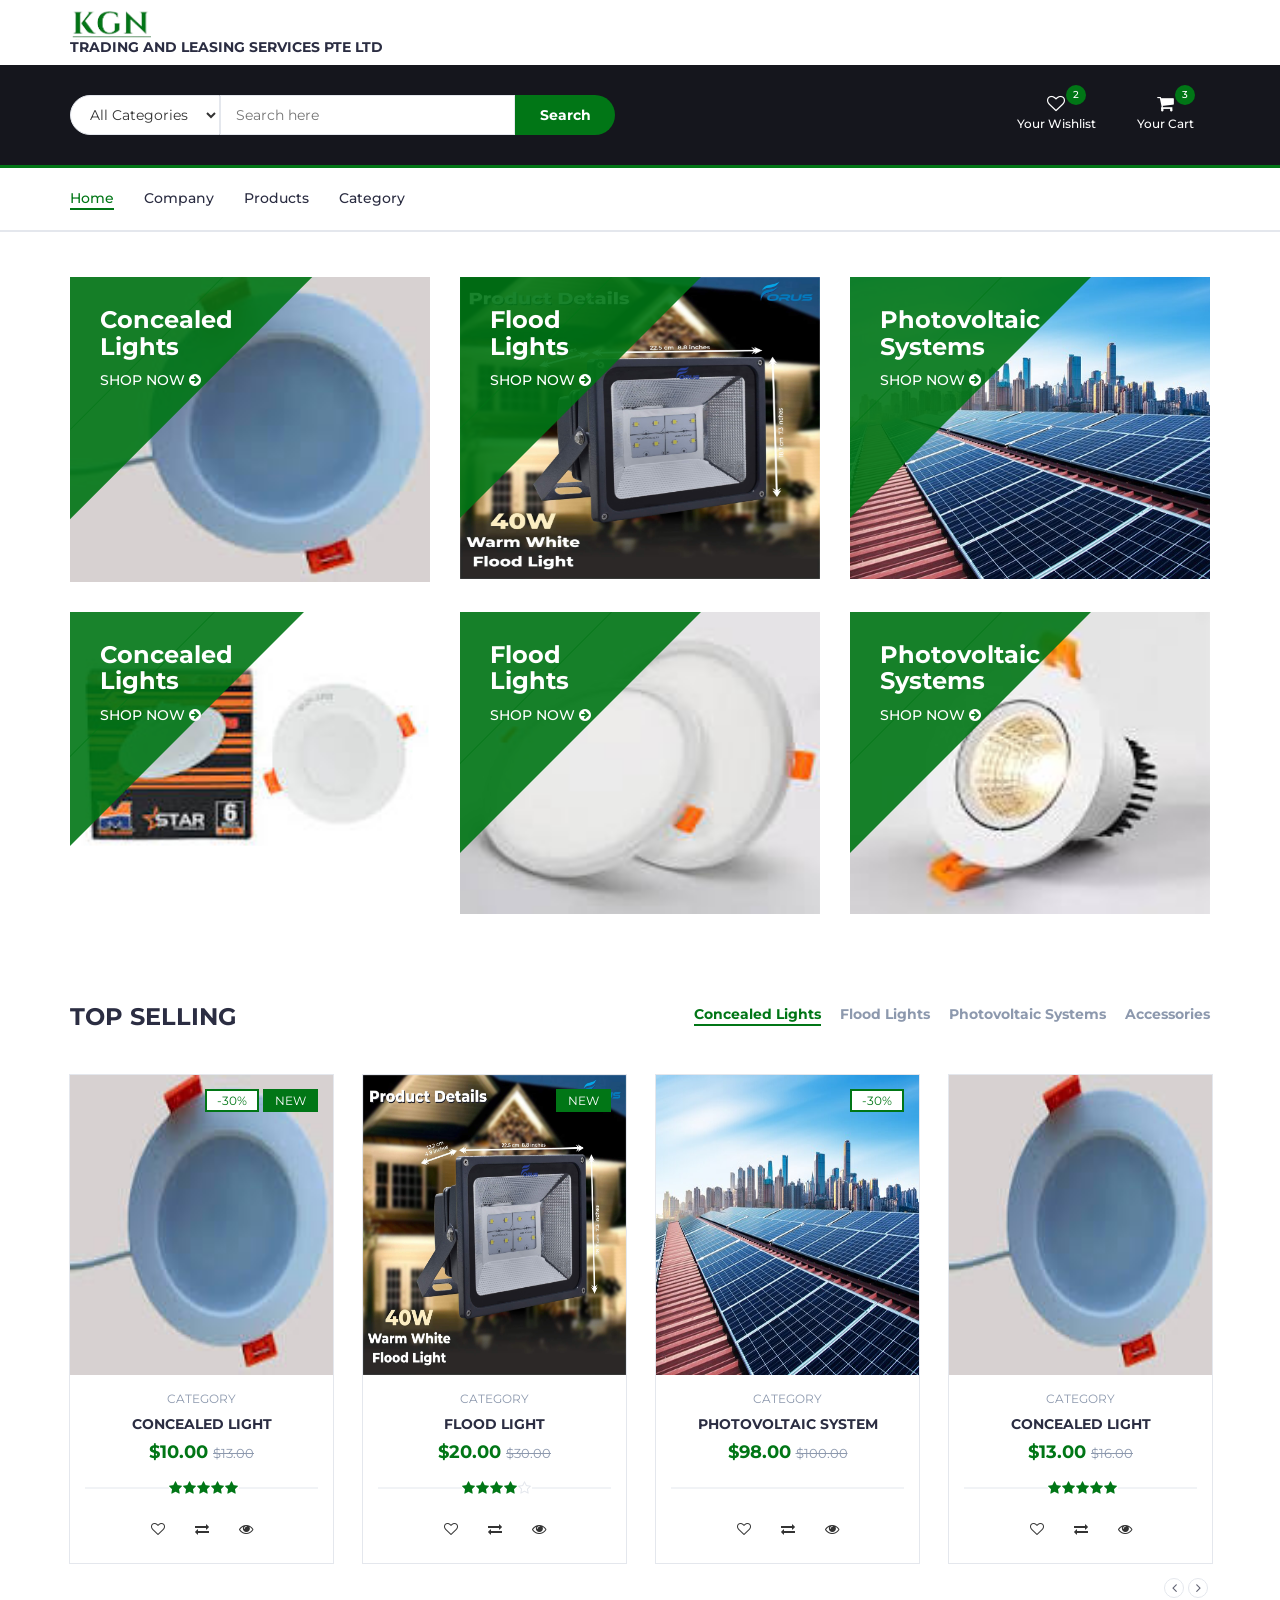
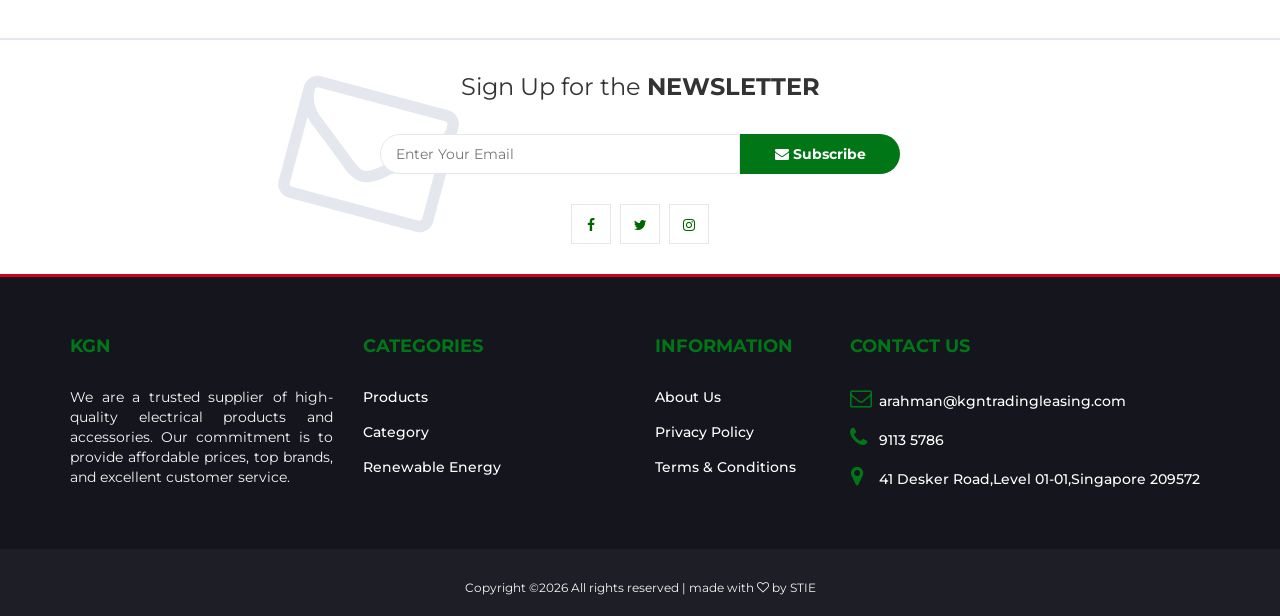
==== index.html @ d9896d2d "first commit" ====
<!DOCTYPE html>
<html lang="en">
	<head>
		<meta charset="utf-8">
		<meta http-equiv="X-UA-Compatible" content="IE=edge">
		<meta name="viewport" content="width=device-width, initial-scale=1">
		<title>KGN</title>
		<link rel="icon" href="img/kgnlogo1.png" type="image/gif">
		<!-- Google font -->
		<link href="https://fonts.googleapis.com/css?family=Montserrat:400,500,700" rel="stylesheet">
		<!-- Bootstrap -->
		<link type="text/css" rel="stylesheet" href="css/bootstrap.min.css"/>
		<!-- Slick -->
		<link type="text/css" rel="stylesheet" href="css/slick.css"/>
		<link type="text/css" rel="stylesheet" href="css/slick-theme.css"/>
		<!-- nouislider -->
		<link type="text/css" rel="stylesheet" href="css/nouislider.min.css"/>
		<!-- Font Awesome Icon -->
		<link rel="stylesheet" href="css/font-awesome.min.css">
		<!-- Custom stlylesheet -->
		<link type="text/css" rel="stylesheet" href="css/style.css"/>
    </head>
	<body>
		<!-- HEADER -->
		<header>
			<!-- TOP HEADER -->
			<div id="top-header">
				<div class="container">


					<div class="row">
						<!-- LOGO -->
						<div class="col-md-4">
							<div class="header-logo">
								<a href="index.html" class="">
									<img src="./img/kgnlogo1.png" alt="" style="height: 35px;">
								</a>
								<h5 class="text-uppercase">trading and leasing services pte ltd</h5>
							</div>
						</div>
					<!-- <ul class="header-links pull-left">
						<li><a href="#"><i class="fa fa-phone" style="font-size:20px;"></i> +65 6209 0000</a></li>
						<li><a href="#"><i class="fa fa-envelope-o" style="font-size:20px;"></i> aste@gmail.com</a></li>
						<li><a href="#"><i class="fa fa-map-marker" style="font-size:20px;"></i> Singapore</a></li>
					</ul>
					<ul class="header-links pull-right">
						<li><a href="#"><i class="fa fa-dollar" style="font-size:20px;"></i> SGD</a></li>
						<li><a href="#"><i class="fa fa-user-o" style="font-size:20px;"></i> My Account</a></li>
					</ul> -->
				</div>
			</div>
			<!-- /TOP HEADER -->

			<!-- MAIN HEADER -->
			<div id="header">
				<!-- container -->
				<div class="container">
					<!-- row -->
					<div class="row">
						<!-- LOGO -->
						<!-- <div class="col-md-3">
							<div class="header-logo">
								<a href="#" class="logo">
									<img src="./img/electric.png" alt="" style="height: 70px;">
								</a>
							</div>
						</div> -->
						<!-- /LOGO -->

						<!-- SEARCH BAR -->
						<div class="col-md-6">
							<div class="header-search">
								<form>
									<select class="input-select">
										<option value="0">All Categories</option>
										<option value="1">Category 01</option>
										<option value="1">Category 02</option>
									</select>
									<input class="input" placeholder="Search here">
									<button class="search-btn">Search</button>
								</form>
							</div>
						</div>
						<!-- /SEARCH BAR -->

						<!-- ACCOUNT -->
						<div class="col-md-6 clearfix">
							<div class="header-ctn">
								<!-- Wishlist -->
								<div>
									<a href="#">
										<i class="fa fa-heart-o"></i>
										<span>Your Wishlist</span>
										<div class="qty">2</div>
									</a>
								</div>
								<!-- /Wishlist -->

								<!-- Cart -->
								<div class="dropdown">
									<a class="dropdown-toggle" data-toggle="dropdown" aria-expanded="true">
										<i class="fa fa-shopping-cart"></i>
										<span>Your Cart</span>
										<div class="qty">3</div>
									</a>
									<div class="cart-dropdown">
										<div class="cart-list">
											<div class="product-widget">
												<div class="product-img">
													<img src="./img/product01.png" alt="">
												</div>
												<div class="product-body">
													<h3 class="product-name"><a href="#">product name</a></h3>
													<h4 class="product-price"><span class="qty">1x</span>$980.00</h4>
												</div>
												<button class="delete"><i class="fa fa-close"></i></button>
											</div>

											<div class="product-widget">
												<div class="product-img">
													<img src="./img/product02.png" alt="">
												</div>
												<div class="product-body">
													<h3 class="product-name"><a href="#">product name </a></h3>
													<h4 class="product-price"><span class="qty">3x</span>$980.00</h4>
												</div>
												<button class="delete"><i class="fa fa-close"></i></button>
											</div>
										</div>
										<div class="cart-summary">
											<small>3 Item(s) selected</small>
											<h5>SUBTOTAL: $2940.00</h5>
										</div>
										<div class="cart-btns">
											<a href="#">View Cart</a>
											<a href="#">Checkout  <i class="fa fa-arrow-circle-right"></i></a>
										</div>
									</div>
								</div>
								<!-- /Cart -->

								<!-- Menu Toogle -->
								<div class="menu-toggle">
									<a href="#">
										<i class="fa fa-bars"></i>
										<span>Menu</span>
									</a>
								</div>
								<!-- /Menu Toogle -->
							</div>
						</div>
						<!-- /ACCOUNT -->
					</div>
					<!-- row -->
				</div>
				<!-- container -->
			</div>
			<!-- /MAIN HEADER -->
		</header>
		<!-- /HEADER -->

		<!-- NAVIGATION -->
		<nav id="navigation">
			<!-- container -->
			<div class="container">
				<!-- responsive-nav -->
				<div id="responsive-nav">
					<!-- NAV -->
					<ul class="main-nav nav navbar-nav">
						<li class="active"><a href="index.html">Home</a></li>
						<li><a href="blank.html">Company</a></li>
						<li><a href="product.html">Products</a></li>
						<li><a href="item.html">Category</a></li>
						<!-- <li><a href="#">Renewable Energy</a></li>
						<li><a href="#">Services</a></li> -->
					</ul>
					<!-- /NAV -->
				</div>
				<!-- /responsive-nav -->
			</div>
			<!-- /container -->
		</nav>
		<!-- /NAVIGATION -->

		<!-- SECTION -->
		<div class="section">
			<!-- container -->
			<div class="container">
				<!-- row -->
				<div class="row">
					<!-- shop -->
					<div class="col-md-4 col-xs-6">
						<div class="shop">
							<div class="shop-img">
								<img src="./img/concealed.jpeg" alt="">
							</div>
							<div class="shop-body">
								<h3>Concealed<br>Lights</h3>
								<a href="Concealed.html" class="cta-btn">Shop now <i class="fa fa-arrow-circle-right"></i></a>
							</div>
						</div>
					</div>
					<!-- /shop -->

					<!-- shop -->
					<div class="col-md-4 col-xs-6">
						<div class="shop">
							<div class="shop-img">
								<img src="./img/flight.jpg" alt="" style="height: 302px;">
							</div>
							<div class="shop-body">
								<h3>Flood<br>Lights</h3>
								<a href="Concealed.html" class="cta-btn">Shop now <i class="fa fa-arrow-circle-right"></i></a>
							</div>
						</div>
					</div>
					<!-- /shop -->

					<!-- shop -->
					<div class="col-md-4 col-xs-6">
						<div class="shop">
							<div class="shop-img">
								<img src="./img/photovoltaic.jpg" alt="" style="height: 302px;">
							</div>
							<div class="shop-body">
								<h3>Photovoltaic<br>Systems</h3>
								<a href="Concealed.html" class="cta-btn">Shop now <i class="fa fa-arrow-circle-right"></i></a>
							</div>
						</div>
					</div>
					<!-- /shop -->
				</div>
				<!-- /row -->
				<div class="row">
					<!-- shop -->
					<div class="col-md-4 col-xs-6">
						<div class="shop">
							<div class="shop-img">
								<img src="./img/c4.jpeg" alt="">
							</div>
							<div class="shop-body">
								<h3>Concealed<br>Lights</h3>
								<a href="Concealed.html" class="cta-btn">Shop now <i class="fa fa-arrow-circle-right"></i></a>
							</div>
						</div>
					</div>
					<!-- /shop -->

					<!-- shop -->
					<div class="col-md-4 col-xs-6">
						<div class="shop">
							<div class="shop-img">
								<img src="./img/c2.jpeg" alt="" style="height: 302px;">
							</div>
							<div class="shop-body">
								<h3>Flood<br>Lights</h3>
								<a href="Concealed.html" class="cta-btn">Shop now <i class="fa fa-arrow-circle-right"></i></a>
							</div>
						</div>
					</div>
					<!-- /shop -->

					<!-- shop -->
					<div class="col-md-4 col-xs-6">
						<div class="shop">
							<div class="shop-img">
								<img src="./img/c3.jpeg" alt="" style="height: 302px;">
							</div>
							<div class="shop-body">
								<h3>Photovoltaic<br>Systems</h3>
								<a href="Concealed.html" class="cta-btn">Shop now <i class="fa fa-arrow-circle-right"></i></a>
							</div>
						</div>
					</div>
					<!-- /shop -->
				</div>
				<!-- /row -->
			</div>
			<!-- /container -->
		</div>
		<!-- /SECTION -->

		<!-- HOT DEAL SECTION -->
		<!-- <div id="hot-deal" class="section">
			
			<div class="container">
				
				<div class="row">
					<div class="col-md-12">
						<div class="hot-deal">
							<ul class="hot-deal-countdown">
								<li>
									<div>
										<h3>02</h3>
										<span>Days</span>
									</div>
								</li>
								<li>
									<div>
										<h3>10</h3>
										<span>Hours</span>
									</div>
								</li>
								<li>
									<div>
										<h3>34</h3>
										<span>Mins</span>
									</div>
								</li>
								<li>
									<div>
										<h3>60</h3>
										<span>Secs</span>
									</div>
								</li>
							</ul>
							<h2 class="text-uppercase">hot deal this week</h2>
							<p>New Collection Up to 50% OFF</p>
							<a class="primary-btn cta-btn" href="#">Shop now</a>
						</div>
					</div>
				</div>
				
			</div>
			
		</div> -->
		<!-- /HOT DEAL SECTION -->

		<!-- SECTION -->
		<div class="section">
			<!-- container -->
			<div class="container">
				<!-- row -->
				<div class="row">

					<!-- section title -->
					<div class="col-md-12">
						<div class="section-title">
							<h3 class="title">Top selling</h3>
							<div class="section-nav">
								<ul class="section-tab-nav tab-nav">
									<ul class="section-tab-nav tab-nav">
										<li class="active"><a data-toggle="tab" href="#tab1">Concealed Lights</a></li>
										<li><a data-toggle="tab" href="#tab1">Flood Lights</a></li>
										<li><a data-toggle="tab" href="#tab1">Photovoltaic Systems</a></li>
										<li><a data-toggle="tab" href="#tab1">Accessories</a></li>
									</ul>
								</ul>
							</div>
						</div>
					</div>
					<!-- /section title -->

					<!-- Products tab & slick -->
					<div class="col-md-12">
						<div class="row">
							<div class="products-tabs">
								<!-- tab -->
								<div id="tab2" class="tab-pane fade in active">
									<div class="products-slick" data-nav="#slick-nav-2">
										<!-- product -->
										<div class="product">
											<div class="product-img">
												<img src="./img/concealed.jpeg" alt="" style="height: 300px;">
												<div class="product-label">
													<span class="sale">-30%</span>
													<span class="new">NEW</span>
												</div>
											</div>
											<div class="product-body">
												<p class="product-category">Category</p>
												<h3 class="product-name"><a href="#">Concealed Light</a></h3>
												<h4 class="product-price">$10.00 <del class="product-old-price">$13.00</del></h4>
												<div class="product-rating">
													<i class="fa fa-star"></i>
													<i class="fa fa-star"></i>
													<i class="fa fa-star"></i>
													<i class="fa fa-star"></i>
													<i class="fa fa-star"></i>
												</div>
												<div class="product-btns">
													<button class="add-to-wishlist"><i class="fa fa-heart-o"></i><span class="tooltipp">add to wishlist</span></button>
													<button class="add-to-compare"><i class="fa fa-exchange"></i><span class="tooltipp">add to compare</span></button>
													<button class="quick-view"><i class="fa fa-eye"></i><span class="tooltipp">quick view</span></button>
												</div>
											</div>
											<div class="add-to-cart">
												<button class="add-to-cart-btn"><i class="fa fa-shopping-cart"></i> add to cart</button>
											</div>
										</div>
										<!-- /product -->

										<!-- product -->
										<div class="product">
											<div class="product-img">
												<img src="./img/flight.jpg" alt="" style="height: 300px;">
												<div class="product-label">
													<span class="new">NEW</span>
												</div>
											</div>
											<div class="product-body">
												<p class="product-category">Category</p>
												<h3 class="product-name"><a href="#">Flood Light</a></h3>
												<h4 class="product-price">$20.00 <del class="product-old-price">$30.00</del></h4>
												<div class="product-rating">
													<i class="fa fa-star"></i>
													<i class="fa fa-star"></i>
													<i class="fa fa-star"></i>
													<i class="fa fa-star"></i>
													<i class="fa fa-star-o"></i>
												</div>
												<div class="product-btns">
													<button class="add-to-wishlist"><i class="fa fa-heart-o"></i><span class="tooltipp">add to wishlist</span></button>
													<button class="add-to-compare"><i class="fa fa-exchange"></i><span class="tooltipp">add to compare</span></button>
													<button class="quick-view"><i class="fa fa-eye"></i><span class="tooltipp">quick view</span></button>
												</div>
											</div>
											<div class="add-to-cart">
												<button class="add-to-cart-btn"><i class="fa fa-shopping-cart"></i> add to cart</button>
											</div>
										</div>
										<!-- /product -->

										<!-- product -->
										<div class="product">
											<div class="product-img">
												<img src="./img/photovoltaic.jpg" alt="" style="height: 300px;">
												<div class="product-label">
													<span class="sale">-30%</span>
												</div>
											</div>
											<div class="product-body">
												<p class="product-category">Category</p>
												<h3 class="product-name"><a href="#">Photovoltaic System</a></h3>
												<h4 class="product-price">$98.00 <del class="product-old-price">$100.00</del></h4>
												<div class="product-rating">
												</div>
												<div class="product-btns">
													<button class="add-to-wishlist"><i class="fa fa-heart-o"></i><span class="tooltipp">add to wishlist</span></button>
													<button class="add-to-compare"><i class="fa fa-exchange"></i><span class="tooltipp">add to compare</span></button>
													<button class="quick-view"><i class="fa fa-eye"></i><span class="tooltipp">quick view</span></button>
												</div>
											</div>
											<div class="add-to-cart">
												<button class="add-to-cart-btn"><i class="fa fa-shopping-cart"></i> add to cart</button>
											</div>
										</div>
										<!-- /product -->

										<!-- product -->
										<div class="product">
											<div class="product-img">
												<img src="./img/concealed.jpeg" alt="" style="height: 300px;">
											</div>
											<div class="product-body">
												<p class="product-category">Category</p>
												<h3 class="product-name"><a href="#">concealed Light</a></h3>
												<h4 class="product-price">$13.00 <del class="product-old-price">$16.00</del></h4>
												<div class="product-rating">
													<i class="fa fa-star"></i>
													<i class="fa fa-star"></i>
													<i class="fa fa-star"></i>
													<i class="fa fa-star"></i>
													<i class="fa fa-star"></i>
												</div>
												<div class="product-btns">
													<button class="add-to-wishlist"><i class="fa fa-heart-o"></i><span class="tooltipp">add to wishlist</span></button>
													<button class="add-to-compare"><i class="fa fa-exchange"></i><span class="tooltipp">add to compare</span></button>
													<button class="quick-view"><i class="fa fa-eye"></i><span class="tooltipp">quick view</span></button>
												</div>
											</div>
											<div class="add-to-cart">
												<button class="add-to-cart-btn"><i class="fa fa-shopping-cart"></i> add to cart</button>
											</div>
										</div>
										<!-- /product -->

										<!-- product -->
										<div class="product">
											<div class="product-img">
												<img src="./img/photovoltaic.jpg" alt="" style="height: 300px;">
											</div>
											<div class="product-body">
												<p class="product-category">Category</p>
												<h3 class="product-name"><a href="#">Photovoltaic System</a></h3>
												<h4 class="product-price">$110.00 <del class="product-old-price">$120.00</del></h4>
												<div class="product-rating">
													<i class="fa fa-star"></i>
													<i class="fa fa-star"></i>
													<i class="fa fa-star"></i>
													<i class="fa fa-star"></i>
													<i class="fa fa-star"></i>
												</div>
												<div class="product-btns">
													<button class="add-to-wishlist"><i class="fa fa-heart-o"></i><span class="tooltipp">add to wishlist</span></button>
													<button class="add-to-compare"><i class="fa fa-exchange"></i><span class="tooltipp">add to compare</span></button>
													<button class="quick-view"><i class="fa fa-eye"></i><span class="tooltipp">quick view</span></button>
												</div>
											</div>
											<div class="add-to-cart">
												<button class="add-to-cart-btn"><i class="fa fa-shopping-cart"></i> add to cart</button>
											</div>
										</div>
										<!-- /product -->
									</div>
									<div id="slick-nav-2" class="products-slick-nav"></div>
								</div>
								<!-- /tab -->
							</div>
						</div>
					</div>
					<!-- /Products tab & slick -->
				</div>
				<!-- /row -->
			</div>
			<!-- /container -->
		</div>
		<!-- /SECTION -->

		<!-- NEWSLETTER -->
		<div id="newsletter" class="section">
			<!-- container -->
			<div class="container">
				<!-- row -->
				<div class="row">
					<div class="col-md-12">
						<div class="newsletter">
							<p>Sign Up for the <strong>NEWSLETTER</strong></p>
							<form>
								<input class="input" type="email" placeholder="Enter Your Email">
								<button class="newsletter-btn"><i class="fa fa-envelope"></i> Subscribe</button>
							</form>
							<ul class="newsletter-follow">
								<li>
									<a href="#"><i class="fa fa-facebook " style="color:darkgreen"></i></a>
								</li>
								<li>
									<a href="#"><i class="fa fa-twitter" style="color:darkgreen"></i></a>
								</li>
								<li>
									<a href="#"><i class="fa fa-instagram" style="color:darkgreen"></i></a>
								</li>
								
							</ul>
						</div>
					</div>
				</div>
				<!-- /row -->
			</div>
			<!-- /container -->
		</div>
		<!-- /NEWSLETTER -->

		<!-- FOOTER -->
		<footer id="footer">
			<!-- top footer -->
			<div class="section">
				<!-- container -->
				<div class="container">
					<!-- row -->
					<div class="row">
						<div class="col-md-3 col-xs-6">
							<div class="footer">
								<h3 class="footer-title">KGN</h3>
								<p  class="text-justify">We are a trusted supplier of high-quality electrical products and accessories. Our commitment is to provide affordable prices, top brands, and excellent customer service.</p>
								
							</div>
						</div>

						 <div class="col-md-3 col-xs-6">
							<div class="footer">
								<h3 class="footer-title">Categories</h3>
								<ul class="footer-links">
									<li><a href="product.html">Products</a></li>
									<li><a href="item.html">Category</a></li>
									<li><a href="#">Renewable Energy</a></li>
									
									
								</ul>
							</div>
						</div> 

						<div class="clearfix visible-xs"></div>

						<div class="col-md-2 col-xs-6">
							<div class="footer">
								<h3 class="footer-title">Information</h3>
								<ul class="footer-links">
									<li><a href="blank.html">About Us</a></li>
									<!-- <li><a href="product.html">Products</a></li> -->
									<li><a href="#">Privacy Policy</a></li>
									<li><a href="#">Terms & Conditions</a></li>
								</ul>
							</div>
						</div>

						<div class="col-md-4 col-xs-6">
							<div class="footer">
								<h3 class="footer-title">Contact Us</h3>
								<ul class="footer-links">
									<li><a href="#"><i class="fa fa-envelope-o" style="font-size:22px;"></i>arahman@kgntradingleasing.com</a></li>
									<li><a href="#"><i class="fa fa-phone" style="font-size:22px;"></i>9113 5786</a></li>
									<li><a href="#"><i class="fa fa-map-marker" style="font-size:22px;"></i>41 Desker Road,Level 01-01,Singapore 209572</a></li>
									
								</ul>
							</div>
						</div>
					</div>
					<!-- /row -->
				</div>

				<!-- <button onclick="topFunction()" id="backToTopBtn" title="Go to top"><i class="fa fa-arrow-up"></i></button> -->
				<!-- /container -->
			</div>
			<!-- /top footer -->

			<!-- bottom footer -->
			<div id="bottom-footer" class="section1">
				<div class="container">
					<!-- row -->
					<div class="row">
						<div class="col-md-12 text-center">
							
							<span class="copyright">

								Copyright &copy;<script>document.write(new Date().getFullYear());</script> All rights reserved | made with <i class="fa fa-heart-o" aria-hidden="true"></i> by STIE
							
							</span>

						</div>
					</div>
						<!-- /row -->
				</div>

				
				<!-- /container -->
			</div>
			<!-- /bottom footer -->
		</footer>




		
		<!-- /FOOTER -->

		<!-- jQuery Plugins -->
		<script src="js/jquery.min.js"></script>
		<script src="js/bootstrap.min.js"></script>
		<script src="js/slick.min.js"></script>
		<script src="js/nouislider.min.js"></script>
		<script src="js/jquery.zoom.min.js"></script>
		<script src="js/main.js"></script>
         
          <script>

			$(document).ready(function()
			{
				
			let mybutton = document.getElementById("backToTopBtn");

			// When the user scrolls down 20px from the top of the document, show the button
			window.onscroll = function() {scrollFunction()};

			function scrollFunction() {
				if (document.body.scrollTop > 20 || document.documentElement.scrollTop > 20) {
					mybutton.style.display = "block";
				} else {
					mybutton.style.display = "none";
				}
			}

			// When the user clicks on the button, scroll to the top of the document
			function topFunction() {
				document.body.scrollTop = 0; // For Safari
				document.documentElement.scrollTop = 0; // For Chrome, Firefox, IE and Opera
			}



			});
		  </script>

	</body>
</html>
---- css/nouislider.min.css ----
/*! nouislider - 10.0.0 - 2017-05-28 14:52:48 */.noUi-target,.noUi-target *{-webkit-touch-callout:none;-webkit-tap-highlight-color:transparent;-webkit-user-select:none;-ms-touch-action:none;touch-action:none;-ms-user-select:none;-moz-user-select:none;user-select:none;-moz-box-sizing:border-box;box-sizing:border-box}.noUi-target{position:relative;direction:ltr}.noUi-base{width:100%;height:100%;position:relative;z-index:1}.noUi-connect{position:absolute;right:0;top:0;left:0;bottom:0}.noUi-origin{position:absolute;height:0;width:0}.noUi-handle{position:relative;z-index:1}.noUi-state-tap .noUi-connect,.noUi-state-tap .noUi-origin{-webkit-transition:top .3s,right .3s,bottom .3s,left .3s;transition:top .3s,right .3s,bottom .3s,left .3s}.noUi-state-drag *{cursor:inherit!important}.noUi-base,.noUi-handle{-webkit-transform:translate3d(0,0,0);transform:translate3d(0,0,0)}.noUi-horizontal{height:18px}.noUi-horizontal .noUi-handle{width:34px;height:28px;left:-17px;top:-6px}.noUi-vertical{width:18px}.noUi-vertical .noUi-handle{width:28px;height:34px;left:-6px;top:-17px}.noUi-target{background:#FAFAFA;border-radius:4px;border:1px solid #D3D3D3;box-shadow:inset 0 1px 1px #F0F0F0,0 3px 6px -5px #BBB}.noUi-connect{background:#3FB8AF;border-radius:4px;box-shadow:inset 0 0 3px rgba(51,51,51,.45);-webkit-transition:background 450ms;transition:background 450ms}.noUi-draggable{cursor:ew-resize}.noUi-vertical .noUi-draggable{cursor:ns-resize}.noUi-handle{border:1px solid #D9D9D9;border-radius:3px;background:#FFF;cursor:default;box-shadow:inset 0 0 1px #FFF,inset 0 1px 7px #EBEBEB,0 3px 6px -3px #BBB}.noUi-active{box-shadow:inset 0 0 1px #FFF,inset 0 1px 7px #DDD,0 3px 6px -3px #BBB}.noUi-handle:after,.noUi-handle:before{content:"";display:block;position:absolute;height:14px;width:1px;background:#E8E7E6;left:14px;top:6px}.noUi-handle:after{left:17px}.noUi-vertical .noUi-handle:after,.noUi-vertical .noUi-handle:before{width:14px;height:1px;left:6px;top:14px}.noUi-vertical .noUi-handle:after{top:17px}[disabled] .noUi-connect{background:#B8B8B8}[disabled] .noUi-handle,[disabled].noUi-handle,[disabled].noUi-target{cursor:not-allowed}.noUi-pips,.noUi-pips *{-moz-box-sizing:border-box;box-sizing:border-box}.noUi-pips{position:absolute;color:#999}.noUi-value{position:absolute;white-space:nowrap;text-align:center}.noUi-value-sub{color:#ccc;font-size:10px}.noUi-marker{position:absolute;background:#CCC}.noUi-marker-large,.noUi-marker-sub{background:#AAA}.noUi-pips-horizontal{padding:10px 0;height:80px;top:100%;left:0;width:100%}.noUi-value-horizontal{-webkit-transform:translate3d(-50%,50%,0);transform:translate3d(-50%,50%,0)}.noUi-marker-horizontal.noUi-marker{margin-left:-1px;width:2px;height:5px}.noUi-marker-horizontal.noUi-marker-sub{height:10px}.noUi-marker-horizontal.noUi-marker-large{height:15px}.noUi-pips-vertical{padding:0 10px;height:100%;top:0;left:100%}.noUi-value-vertical{-webkit-transform:translate3d(0,50%,0);transform:translate3d(0,50%,0);padding-left:25px}.noUi-marker-vertical.noUi-marker{width:5px;height:2px;margin-top:-1px}.noUi-marker-vertical.noUi-marker-sub{width:10px}.noUi-marker-vertical.noUi-marker-large{width:15px}.noUi-tooltip{display:block;position:absolute;border:1px solid #D9D9D9;border-radius:3px;background:#fff;color:#000;padding:5px;text-align:center;white-space:nowrap}.noUi-horizontal .noUi-tooltip{-webkit-transform:translate(-50%,0);transform:translate(-50%,0);left:50%;bottom:120%}.noUi-vertical .noUi-tooltip{-webkit-transform:translate(0,-50%);transform:translate(0,-50%);top:50%;right:120%}
---- css/style.css ----
/*
Colors:
	Body 		: #333
	Headers 	: #2B2D42
	Primary 	: #D10024
	Dark 		: #15161D ##1E1F29
	Grey 		: #E4E7ED #FBFBFC #8D99AE #B9BABC

Fonts: Montserrat

Table OF Contents
------------------------------------
1 > GENERAL
------ Typography
------ Buttons
------ Inputs
------ Sections
------ Breadcrumb
2 > HEADER
------ Top header
------ Logo
------ Search
------ Cart
3 > NAVIGATION
------ Main nav
------ Responsive Nav
4 > CATEGORY SHOP
5 > HOT DEAL
6 > PRODUCT
------ Product
------ Widget product
------ Product slick
7 > STORE PAGE
------ Aside
------ Store
8 > PRODUCT DETAILS PAGE
------ Product view
------ Product details
------ Product tab
9 > CHECKOUT PAGE
10 > NEWSLETTER
11 > FOOTER
11 > SLICK STYLE
12 > RESPONSIVE
------------------------------------*/

/*=========================================================
	01 -> GENERAL
===========================================================*/

/*----------------------------*\
	Typography
\*----------------------------*/

body {
  font-family: 'Montserrat', sans-serif;
  font-weight: 400;
  color: #333;
}

h1, h2, h3, h4, h5, h6 {
  color: #2B2D42;
  font-weight: 700;
  margin: 0 0 10px;
}

a {
  color: #2B2D42;
  font-weight: 500;
  -webkit-transition: 0.2s color;
  transition: 0.2s color;
}

a:hover, a:focus {
  color: #017616;
  text-decoration: none;
  outline: none;
}

ul, ol {
  margin: 0;
  padding: 0;
  list-style: none
}

/*----------------------------*\
	Buttons
\*----------------------------*/

.primary-btn {
  display: inline-block;
  padding: 12px 30px;
  background-color: #017616;
  border: none;
  border-radius: 40px;
  color: #FFF;
  text-transform: uppercase;
  font-weight: 700;
  text-align: center;
  -webkit-transition: 0.2s all;
  transition: 0.2s all;
}

.primary-btn:hover, .primary-btn:focus {
  opacity: 0.9;
  color: #FFF;
}

/*----------------------------*\
	Inputs
\*----------------------------*/

/*-- Text input --*/

.input {
  height: 40px;
  padding: 0px 15px;
  border: 1px solid #E4E7ED;
  background-color: #FFF;
  width: 100%;
}

textarea.input {
  padding: 15px;
  min-height: 90px;
}

/*-- Number input --*/

.input-number {
  position: relative;
}

.input-number input[type="number"]::-webkit-inner-spin-button, .input-number input[type="number"]::-webkit-outer-spin-button {
  -webkit-appearance: none;
  margin: 0;
}

.input-number input[type="number"] {
  -moz-appearance: textfield;
  height: 40px;
  width: 100%;
  border: 1px solid #E4E7ED;
  background-color: #FFF;
  padding: 0px 35px 0px 15px;
}

.input-number .qty-up, .input-number .qty-down {
  position: absolute;
  display: block;
  width: 20px;
  height: 20px;
  border: 1px solid #E4E7ED;
  background-color: #FFF;
  text-align: center;
  font-weight: 700;
  cursor: pointer;
  -webkit-user-select: none;
  -moz-user-select: none;
  -ms-user-select: none;
  user-select: none;
}

.input-number .qty-up {
  right: 0;
  top: 0;
  border-bottom: 0px;
}

.input-number .qty-down {
  right: 0;
  bottom: 0;
}

.input-number .qty-up:hover, .input-number .qty-down:hover {
  background-color: #E4E7ED;
  color:#017616;
}

/*-- Select input --*/

.input-select {
  padding: 0px 15px;
  background: #FFF;
  border: 1px solid #E4E7ED;
  height: 40px;
}

/*-- checkbox & radio input --*/

.input-radio, .input-checkbox {
  position: relative;
  display: block;
}

.input-radio input[type="radio"]:not(:checked), .input-radio input[type="radio"]:checked, .input-checkbox input[type="checkbox"]:not(:checked), .input-checkbox input[type="checkbox"]:checked {
  position: absolute;
  margin-left: -9999px;
  visibility: hidden;
}

.input-radio label, .input-checkbox label {
  font-weight: 500;
  min-height: 20px;
  padding-left: 20px;
  margin-bottom: 5px;
  cursor: pointer;
}

.input-radio input[type="radio"]+label span, .input-checkbox input[type="checkbox"]+label span {
  position: absolute;
  left: 0px;
  top: 4px;
  width: 14px;
  height: 14px;
  border: 2px solid #E4E7ED;
  background: #FFF;
}

.input-radio input[type="radio"]+label span {
  border-radius: 50%;
}

.input-radio input[type="radio"]+label span:after {
  content: "";
  position: absolute;
  left: 50%;
  top: 50%;
  -webkit-transform: translate(-50%, -50%) scale(0);
  -ms-transform: translate(-50%, -50%) scale(0);
  transform: translate(-50%, -50%) scale(0);
  background-color: #FFF;
  width: 4px;
  height: 4px;
  border-radius: 50%;
  opacity: 0;
  -webkit-transition: all 0.2s;
  transition: all 0.2s;
}

.input-checkbox input[type="checkbox"]+label span:after {
  content: '✔';
  position: absolute;
  top: -2px;
  left: 1px;
  font-size: 10px;
  color: #FFF;
  opacity: 0;
  -webkit-transform: scale(0);
  -ms-transform: scale(0);
  transform: scale(0);
  -webkit-transition: all 0.2s;
  transition: all 0.2s;
}

.input-radio input[type="radio"]:checked+label span, .input-checkbox input[type="checkbox"]:checked+label span {
  background-color: #017616;
  border-color:#017616;
}

.input-radio input[type="radio"]:checked+label span:after {
  opacity: 1;
  -webkit-transform: translate(-50%, -50%) scale(1);
  -ms-transform: translate(-50%, -50%) scale(1);
  transform: translate(-50%, -50%) scale(1);
}

.input-checkbox input[type="checkbox"]:checked+label span:after {
  opacity: 1;
  -webkit-transform: scale(1);
  -ms-transform: scale(1);
  transform: scale(1);
}

.input-radio .caption, .input-checkbox .caption {
  margin-top: 5px;
  max-height: 0;
  overflow: hidden;
  -webkit-transition: 0.3s max-height;
  transition: 0.3s max-height;
}

.input-radio input[type="radio"]:checked~.caption, .input-checkbox input[type="checkbox"]:checked~.caption {
  max-height: 800px;
}

/*----------------------------*\
	Section
\*----------------------------*/

.section {
  padding-top: 30px;
  padding-bottom: 30px;
}

.section1 {
  padding-top: 20px;
  padding-bottom: 20px;
}

.section-title {
  position: relative;
  margin-bottom: 30px;
  margin-top: 15px;
}

.section-title .title {
  display: inline-block;
  text-transform: uppercase;
  margin: 0px;
}

.section-title .section-nav {
  float: right;
}

.section-title .section-nav .section-tab-nav {
  display: inline-block;
}

.section-tab-nav li {
  display: inline-block;
  margin-right: 15px;
}

.section-tab-nav li:last-child {
  margin-right: 0px;
}

.section-tab-nav li a {
  font-weight: 700;
  color: #8D99AE;
}

.section-tab-nav li a:after {
  content: "";
  display: block;
  width: 0%;
  height: 2px;
  background-color: #017616;
  -webkit-transition: 0.2s all;
  transition: 0.2s all;
}

.section-tab-nav li.active a {
  color: #017616;
}

.section-tab-nav li a:hover:after, .section-tab-nav li a:focus:after, .section-tab-nav li.active a:after {
  width: 100%;
}

.section-title .section-nav .products-slick-nav {
  top: 0px;
  right: 0px;
}

/*----------------------------*\
	Breadcrumb
\*----------------------------*/

#breadcrumb {
  padding: 30px 0px;
  background: #FBFBFC;
  border-bottom: 1px solid #E4E7ED;
  margin-bottom: 30px;
}

#breadcrumb .breadcrumb-header {
  display: inline-block;
  margin-top: 0px;
  margin-bottom: 0px;
  margin-right: 15px;
  text-transform: uppercase;
}

#breadcrumb .breadcrumb-tree {
  display: inline-block;
}

#breadcrumb .breadcrumb-tree li {
  display: inline-block;
  font-size: 12px;
  font-weight: 500;
  text-transform: uppercase;
}

#breadcrumb .breadcrumb-tree li+li {
  margin-left: 10px;
}

#breadcrumb .breadcrumb-tree li+li:before {
  content: '/';
  display: inline-block;
  color: #8D99AE;
  margin-right: 10px;
}

#breadcrumb .breadcrumb-tree li a {
  color: #8D99AE;
}

#breadcrumb .breadcrumb-tree li a:hover {
  color: #017616;
}

/*=========================================================
	02 -> HEADER
===========================================================*/

/*----------------------------*\
	Top header
\*----------------------------*/

#top-header {
  padding-top:5px;
  /* padding-bottom: 10px;
  background-color: #1E1F29; */
}

.header-links li {
  display: inline-block;
  margin-right: 15px;
  font-size: 12px;
}

.header-links li:last-child {
  margin-right: 0px;
}

.header-links li a {
  color: #FFF;
}

.header-links li a:hover {
  color: #017616;
}

.header-links li i {
  color: #017616;
  margin-right: 5px;
}

/*----------------------------*\
	Logo
\*----------------------------*/

#header {
  padding-top: 15px;
  padding-bottom: 15px;
  background-color: #15161D;
}

/* .header-logo img {
  width: 100% !important;
  max-width: 100% !important;
	height: 90px; ;				      
} */

.header-logo .logo img {
  display: block;
}

/*----------------------------*\
	Search
\*----------------------------*/

.header-search {
  padding: 15px 0px;
}

.header-search form {
  position: relative;
}

.header-search form .input-select {
  margin-right: -4px;
  border-radius: 40px 0px 0px 40px;
}

.header-search form .input {
  width: calc(100% - 260px);
  margin-right: -4px;
}

.header-search form .search-btn {
  height: 40px;
  width: 100px;
  background: #017616;
  color: #FFF;
  font-weight: 700;
  border: none;
  border-radius: 0px 40px 40px 0px;
}

/*----------------------------*\
	Cart
\*----------------------------*/

.header-ctn {
  float: right;
  padding: 15px 0px;
}

.header-ctn>div {
  display: inline-block;
}

.header-ctn>div+div {
  margin-left: 15px;
}

.header-ctn>div>a {
  display: block;
  position: relative;
  width: 90px;
  text-align: center;
  color: #FFF;
}

.header-ctn>div>a>i {
  display: block;
  font-size: 18px;
}

.header-ctn>div>a>span {
  font-size: 12px;
}

.header-ctn>div>a>.qty {
  position: absolute;
  right: 15px;
  top: -10px;
  width: 20px;
  height: 20px;
  line-height: 20px;
  text-align: center;
  border-radius: 50%;
  font-size: 10px;
  color: #FFF;
  background-color: #017616;
}

.header-ctn .menu-toggle {
  display: none;
}

.cart-dropdown {
  position: absolute;
  width: 300px;
  background: #FFF;
  padding: 15px;
  -webkit-box-shadow: 0px 0px 0px 2px #E4E7ED;
  box-shadow: 0px 0px 0px 2px #E4E7ED;
  z-index: 99;
  right: 0;
  opacity: 0;
  visibility: hidden;
}

.dropdown.open>.cart-dropdown {
  opacity: 1;
  visibility: visible;
}

.cart-dropdown .cart-list {
  max-height: 180px;
  overflow-y: scroll;
  margin-bottom: 15px;
}

.cart-dropdown .cart-list .product-widget {
  padding: 0px;
  -webkit-box-shadow: none;
  box-shadow: none;
}

.cart-dropdown .cart-list .product-widget:last-child {
  margin-bottom: 0px;
}

.cart-dropdown .cart-list .product-widget .product-img {
  left: 0px;
  top: 0px;
}

.cart-dropdown .cart-list .product-widget .product-body .product-price {
  color: #2B2D42;
}

.cart-dropdown .cart-btns {
  margin: 0px -17px -17px;
}

.cart-dropdown .cart-btns>a {
  display: inline-block;
  width: calc(50% - 0px);
  padding: 12px;
  background-color: #017616;
  color: #FFF;
  text-align: center;
  font-weight: 700;
  -webkit-transition: 0.2s all;
  transition: 0.2s all;
}

.cart-dropdown .cart-btns>a:first-child {
  margin-right: -4px;
  background-color: #1e1f29;
}

.cart-dropdown .cart-btns>a:hover {
  opacity: 0.9;
}

.cart-dropdown .cart-summary {
  border-top: 1px solid #E4E7ED;
  padding-top: 15px;
  padding-bottom: 15px;
}

/*=========================================================
	03 -> Navigation
===========================================================*/

#navigation {
  background: #FFF;
  border-bottom: 2px solid #E4E7ED;
  border-top: 3px solid #017616;;
}

/*----------------------------*\
	Main nav
\*----------------------------*/

.main-nav>li+li {
  margin-left: 30px
}

.main-nav>li>a {
  padding: 20px 0px;
}

.main-nav>li>a:hover, .main-nav>li>a:focus, .main-nav>li.active>a {
  color: #017616;
  background-color: transparent;
}

.main-nav>li>a:after {
  content: "";
  display: block;
  width: 0%;
  height: 2px;
  background-color: #017616;
  -webkit-transition: 0.2s all;
  transition: 0.2s all;
}

.main-nav>li>a:hover:after, .main-nav>li>a:focus:after, .main-nav>li.active>a:after {
  width: 100%;
}

.header-ctn li.nav-toggle {
  display: none;
}

/*----------------------------*\
	responsive nav
\*----------------------------*/

@media only screen and (max-width: 991px) {
  .header-ctn .menu-toggle {
    display: inline-block;
  }
  #responsive-nav {
    position: fixed;
    left: 0;
    top: 0;
    background: #15161D;
    height: 100vh;
    max-width: 250px;
    width: 0%;
    overflow: hidden;
    z-index: 22;
    padding-top: 60px;
    -webkit-transform: translateX(-100%);
    -ms-transform: translateX(-100%);
    transform: translateX(-100%);
    -webkit-transition: 0.2s all;
    transition: 0.2s all;
  }
  #responsive-nav.active {
    -webkit-transform: translateX(0%);
    -ms-transform: translateX(0%);
    transform: translateX(0%);
    width: 100%;
  }
  .main-nav {
    margin: 0px;
    float: none;
  }
  .main-nav>li {
    display: block;
    float: none;
  }
  .main-nav>li+li {
    margin-left: 0px;
  }
  .main-nav>li>a {
    padding: 15px;
    color: #FFF;
  }
}

/*=========================================================
	04 -> CATEGORY SHOP
===========================================================*/

.shop {
  position: relative;
  overflow: hidden;
  margin: 15px 0px;
}

.shop:before {
  content: "";
  position: absolute;
  top: 0;
  bottom: 0;
  left: 0px;
  width: 25%;
  background: #017616;
  opacity: 0.9;
  -webkit-transform: skewX(-15deg);
  -ms-transform: skewX(-15deg);
  transform: skewX(-45deg);
}

.shop:after {
  content: "";
  position: absolute;
  top: 0;
  bottom: 0;
  left: 1px;
  width: 100%;
  background: #017616;;
  opacity: 0.9;
  -webkit-transform: skewX(-45deg) translateX(-100%);
  -ms-transform: skewX(-45deg) translateX(-100%);
  transform: skewX(-45deg) translateX(-100%);
}

.shop .shop-img {
  position: relative;
  background-color: #E4E7ED;
  z-index: -1;
}

.shop .shop-img>img {
  width: 100%;
  -webkit-transition: 0.2s all;
  transition: 0.2s all;
}

.shop:hover .shop-img>img {
  -webkit-transform: scale(1.1);
  -ms-transform: scale(1.1);
  transform: scale(1.1);
}

.shop .shop-body {
  position: absolute;
  top: 0;
  width: 75%;
  padding: 30px;
  z-index: 10;
}

.shop .shop-body h3 {
  color: #FFF;
}

.shop .shop-body .cta-btn {
  color: #FFF;
  text-transform: uppercase;
}

/*=========================================================
	05 -> HOT DEAL
===========================================================*/

#hot-deal.section {
  padding: 60px 0px;
  margin: 30px 0px;
  background-color: #E4E7ED;
  background-image: url('../img/hotdeal.png');
  background-position: center;
  background-repeat: no-repeat;
}

.hot-deal {
  text-align: center;
}

.hot-deal .hot-deal-countdown {
  margin-bottom: 30px;
}

.hot-deal .hot-deal-countdown>li {
  position: relative;
  display: inline-block;
  width: 100px;
  height: 100px;
  background: #017616;
  text-align: center;
  border-radius: 50%;
  margin: 0px 5px;
}

.hot-deal .hot-deal-countdown>li>div {
  position: absolute;
  left: 0;
  right: 0;
  top: 50%;
  -webkit-transform: translateY(-50%);
  -ms-transform: translateY(-50%);
  transform: translateY(-50%);
}

.hot-deal .hot-deal-countdown>li>div h3 {
  color: #FFF;
  margin-bottom: 0px;
}

.hot-deal .hot-deal-countdown>li>div span {
  display: block;
  font-size: 10px;
  text-transform: uppercase;
  color: #FFF;
}

.hot-deal p {
  text-transform: uppercase;
  font-size: 24px;
}

.hot-deal .cta-btn {
  margin-top: 15px;
}

/*=========================================================
	06 -> PRODUCT
===========================================================*/

/*----------------------------*\
	product
\*----------------------------*/

.product {
  position: relative;
  margin: 15px 0px;
  -webkit-box-shadow: 0px 0px 0px 0px #E4E7ED, 0px 0px 0px 1px #E4E7ED;
  box-shadow: 0px 0px 0px 0px #E4E7ED, 0px 0px 0px 1px #E4E7ED;
  -webkit-transition: 0.2s all;
  transition: 0.2s all;
}

.product:hover {
  -webkit-box-shadow: 0px 0px 6px 0px #E4E7ED, 0px 0px 0px 2px #017616;
  box-shadow: 0px 0px 6px 0px #E4E7ED, 0px 0px 0px 2px #017616;
}

.product .product-img {
  position: relative;
}

.product .product-img>img {
  width: 100%;
}

.product .product-img .product-label {
  position: absolute;
  top: 15px;
  right: 15px;
}

.product .product-img .product-label>span {
  border: 2px solid;
  padding: 2px 10px;
  font-size: 12px;
}

.product .product-img .product-label>span.sale {
  background-color: #FFF;
  border-color: #017616;
  color: #017616;
}

.product .product-img .product-label>span.new {
  background-color: #017616;
  border-color: #017616;
  color: #FFF;
}

.product .product-body {
  position: relative;
  padding: 15px;
  background-color: #FFF;
  text-align: center;
  z-index: 20;
}

.product .product-body .product-category {
  text-transform: uppercase;
  font-size: 12px;
  color: #8D99AE;
}

.product .product-body .product-name {
  text-transform: uppercase;
  font-size: 14px;
}

.product .product-body .product-name>a {
  font-weight: 700;
}

.product .product-body .product-name>a:hover, .product .product-body .product-name>a:focus {
  color: #017616;
}

.product .product-body .product-price {
  color: #017616;
  font-size: 18px;
}

.product .product-body .product-price .product-old-price {
  font-size: 70%;
  font-weight: 400;
  color: #8D99AE;
}

.product .product-body .product-rating {
  position: relative;
  margin: 15px 0px 10px;
  height: 20px;
}

.product .product-body .product-rating>i {
  position: relative;
  width: 14px;
  margin-right: -4px;
  background: #FFF;
  color: #E4E7ED;
  z-index: 10;
}

.product .product-body .product-rating>i.fa-star {
  color: #017616;
}

.product .product-body .product-rating:after {
  content: "";
  position: absolute;
  top: 50%;
  left: 0;
  right: 0;
  -webkit-transform: translateY(-50%);
  -ms-transform: translateY(-50%);
  transform: translateY(-50%);
  height: 1px;
  background-color: #E4E7ED;
}

.product .product-body .product-btns>button {
  position: relative;
  width: 40px;
  height: 40px;
  line-height: 40px;
  background: transparent;
  border: none;
  -webkit-transition: 0.2s all;
  transition: 0.2s all;
}

.product .product-body .product-btns>button:hover {
  background-color: #E4E7ED;
  color:#017616;
  border-radius: 50%;
}

.product .product-body .product-btns>button .tooltipp {
  position: absolute;
  bottom: 100%;
  left: 50%;
  -webkit-transform: translate(-50%, -15px);
  -ms-transform: translate(-50%, -15px);
  transform: translate(-50%, -15px);
  width: 150px;
  padding: 10px;
  font-size: 12px;
  line-height: 10px;
  background: #1e1f29;
  color: #FFF;
  text-transform: uppercase;
  z-index: 10;
  opacity: 0;
  visibility: hidden;
  -webkit-transition: 0.2s all;
  transition: 0.2s all;
}

.product .product-body .product-btns>button:hover .tooltipp {
  opacity: 1;
  visibility: visible;
  -webkit-transform: translate(-50%, -5px);
  -ms-transform: translate(-50%, -5px);
  transform: translate(-50%, -5px);
}

.product .add-to-cart {
  position: absolute;
  left: 1px;
  right: 1px;
  bottom: 1px;
  padding: 15px;
  background: #1e1f29;
  text-align: center;
  -webkit-transform: translateY(0%);
  -ms-transform: translateY(0%);
  transform: translateY(0%);
  -webkit-transition: 0.2s all;
  transition: 0.2s all;
  z-index: 2;
}

.product:hover .add-to-cart {
  -webkit-transform: translateY(100%);
  -ms-transform: translateY(100%);
  transform: translateY(100%);
}

.product .add-to-cart .add-to-cart-btn {
  position: relative;
  border: 2px solid transparent;
  height: 40px;
  padding: 0 30px;
  background-color: #017616;
  color: #FFF;
  text-transform: uppercase;
  font-weight: 700;
  border-radius: 40px;
  -webkit-transition: 0.2s all;
  transition: 0.2s all;
}

.product .add-to-cart .add-to-cart-btn>i {
  position: absolute;
  left: 0;
  top: 0;
  width: 40px;
  height: 40px;
  line-height: 38px;
  color: #017616;
  opacity: 0;
  visibility: hidden;
}

.product .add-to-cart .add-to-cart-btn:hover {
  background-color: #FFF;
  color: #017616;
  border-color: #017616;
  padding: 0px 30px 0px 50px;
}

.product .add-to-cart .add-to-cart-btn:hover>i {
  opacity: 1;
  visibility: visible;
}

/*----------------------------*\
	Widget product
\*----------------------------*/

.product-widget {
  position: relative;
}

.product-widget+.product-widget {
  margin: 30px 0px;
}

.product-widget .product-img {
  position: absolute;
  left: 0px;
  top: 0px;
  width: 60px;
}

.product-widget .product-img>img {
  width: 100%;
}

.product-widget .product-body {
  padding-left: 75px;
  min-height: 60px;
}

.product-widget .product-body .product-category {
  text-transform: uppercase;
  font-size: 10px;
  color: #8D99AE;
}

.product-widget .product-body .product-name {
  text-transform: uppercase;
  font-size: 12px;
}

.product-widget .product-body .product-name>a {
  font-weight: 700;
}

.product-widget .product-body .product-name>a:hover, .product-widget .product-body .product-name>a:focus {
  color: #017616;
}

.product-widget .product-body .product-price {
  font-size: 14px;
  color: #017616;
}

.product-widget .product-body .product-price .product-old-price {
  font-size: 70%;
  font-weight: 400;
  color: #8D99AE;
}

.product-widget .product-body .product-price .qty {
  font-weight: 400;
  margin-right: 10px;
}

.product-widget .delete {
  position: absolute;
  top: 0;
  left: 0;
  height: 14px;
  width: 14px;
  text-align: center;
  font-size: 10px;
  padding: 0;
  background: #1e1f29;
  border: none;
  color: #FFF;
}

/*----------------------------*\
	Products slick
\*----------------------------*/

.products-slick .slick-list {
  padding-bottom: 60px;
  margin-bottom: -60px;
  z-index: 2;
}

.products-slick .product.slick-slide {
  margin: 15px;
}

.products-tabs>.tab-pane {
  display: block;
  height: 0;
  opacity: 0;
  visibility: hidden;
  overflow-y: hidden;
  padding-bottom: 60px;
  margin-bottom: -60px;
}

.products-tabs>.tab-pane.active {
  opacity: 1;
  visibility: visible;
  height: auto;
}

.products-slick-nav {
  position: absolute;
  right: 15px;
  z-index: 10;
}

.products-slick-nav .slick-prev, .products-slick-nav .slick-next {
  position: static;
  -webkit-transform: none;
  -ms-transform: none;
  transform: none;
  width: 20px;
  height: 20px;
  display: inline-block !important;
  margin: 0px 2px;
}

.products-slick-nav .slick-prev:before, .products-slick-nav .slick-next:before {
  font-size: 14px;
}

/*=========================================================
	07 -> PRODUCTS PAGE
===========================================================*/

/*----------------------------*\
	Aside
\*----------------------------*/

.aside+.aside {
  margin-top: 30px;
}

.aside>.aside-title {
  text-transform: uppercase;
  font-size: 18px;
  margin: 15px 0px 30px;
}

/*-- checkbox Filter --*/

.checkbox-filter>div+div {
  margin-top: 10px;
}

.checkbox-filter .input-radio label, .checkbox-filter .input-checkbox label {
  font-size: 12px;
}

.checkbox-filter .input-radio label small, .checkbox-filter .input-checkbox label small {
  color: #8D99AE;
}

/*-- Price Filter --*/

#price-slider {
  margin-bottom: 15px;
}

.noUi-target {
  background-color: #FFF;
  -webkit-box-shadow: none;
  box-shadow: none;
  border: 1px solid #E4E7ED;
  border-radius: 0px;
}

.noUi-connect {
  background-color: #017616;
}

.noUi-horizontal {
  height: 6px;
}

.noUi-horizontal .noUi-handle {
  width: 12px;
  height: 12px;
  left: -6px;
  top: -4px;
  border: none;
  background:#017616;
  -webkit-box-shadow: none;
  box-shadow: none;
  border-radius: 50%;
}

.noUi-handle:before, .noUi-handle:after {
  display: none;
}

.price-filter .input-number {
  display: inline-block;
  width: calc(50% - 7px);
}

/*----------------------------*\
	Store
\*----------------------------*/

.store-filter {
  margin-bottom: 15px;
  margin-top: 15px;
}

/*-- Store Sort --*/

.store-sort {
  display: inline-block;
}

.store-sort label {
  font-weight: 500;
  font-size: 12px;
  text-transform: uppercase;
  margin-right: 15px;
}

/*-- Store Grid --*/

.store-grid {
  float: right;
}

.store-grid li {
  display: inline-block;
  width: 40px;
  height: 40px;
  line-height: 40px;
  background-color: #FFF;
  border: 1px solid #E4E7ED;
  text-align: center;
  -webkit-transition: 0.2s all;
  transition: 0.2s all;
}

.store-grid li+li {
  margin-left: 5px;
}

.store-grid li:hover {
  background-color: #E4E7ED;
  color: #017616;
}

.store-grid li.active {
  background-color: #017616;
  border-color: #017616;
  color: #FFF;
  cursor: default;
}

.store-grid li a {
  display: block;
}

/*-- Store Pagination --*/

.store-pagination {
  float: right;
}

.store-pagination li {
  display: inline-block;
  width: 40px;
  height: 40px;
  line-height: 40px;
  text-align: center;
  background-color: #FFF;
  border: 1px solid #E4E7ED;
  -webkit-transition: 0.2s all;
  transition: 0.2s all;
}

.store-pagination li+li {
  margin-left: 5px;
}

.store-pagination li:hover {
  background-color: #E4E7ED;
  color: #017616;
}

.store-pagination li.active {
  background-color: #017616;
  border-color: #017616;
  color: #FFF;
  font-weight: 500;
  cursor: default;
}

.store-pagination li a {
  display: block;
}

.store-qty {
  margin-right: 30px;
  font-weight: 500;
  text-transform: uppercase;
  font-size: 12px;
}

/*=========================================================
	08 -> PRODUCT DETAILS PAGE
===========================================================*/

/*----------------------------*\
	Product view
\*----------------------------*/

#product-main-img .slick-prev {
  -webkit-transform: translateX(-15px);
  -ms-transform: translateX(-15px);
  transform: translateX(-15px);
  left: 15px;
}

#product-main-img .slick-next {
  -webkit-transform: translateX(15px);
  -ms-transform: translateX(15px);
  transform: translateX(15px);
  right: 15px;
}

#product-main-img .slick-prev, #product-main-img .slick-next {
  opacity: 0;
  visibility: hidden;
  -webkit-transition: 0.2s all;
  transition: 0.2s all;
}

#product-main-img:hover .slick-prev, #product-main-img:hover .slick-next {
  -webkit-transform: translateX(0%);
  -ms-transform: translateX(0%);
  transform: translateX(0%);
  opacity: 1;
  visibility: visible;
}

#product-main-img .zoomImg {
  background-color: #FFF;
}

#product-imgs .product-preview {
  margin: 0px 5px;
  border: 1px solid #E4E7ED;
}

#product-imgs .product-preview.slick-current {
  border-color: #017616;
}

#product-imgs .slick-prev {
  top: -20px;
  left: 50%;
  -webkit-transform: translateX(-50%);
  -ms-transform: translateX(-50%);
  transform: translateX(-50%);
}

#product-imgs .slick-next {
  top: calc(100% - 20px);
  left: 50%;
  -webkit-transform: translateX(-50%);
  -ms-transform: translateX(-50%);
  transform: translateX(-50%);
}

#product-imgs .slick-prev:before {
  content: "\f106";
}

#product-imgs .slick-next:before {
  content: "\f107";
}

.product-preview img {
  width: 100%;
}

/*----------------------------*\
	Product details
\*----------------------------*/

.product-details .product-name {
  text-transform: uppercase;
  font-size: 18px;
}

.product-details .product-rating {
  display: inline-block;
  margin-right: 15px;
}

.product-details .product-rating>i {
  color: #E4E7ED;
}

.product-details .product-rating>i.fa-star {
  color: #017616;
}

.product-details .review-link {
  font-size: 12px;
}

.product-details .product-price {
  display: inline-block;
  font-size: 24px;
  margin-top: 10px;
  margin-bottom: 15px;
  color: #017616;
}

.product-details .product-price .product-old-price {
  font-size: 70%;
  font-weight: 400;
  color: #8D99AE;
}

.product-details .product-available {
  font-size: 12px;
  text-transform: uppercase;
  font-weight: 700;
  margin-left: 30px;
  color: #017616;
}

.product-details .product-options {
  margin-top: 30px;
  margin-bottom: 30px;
}

.product-details .product-options label {
  font-weight: 500;
  font-size: 12px;
  text-transform: uppercase;
  margin-right: 15px;
  margin-bottom: 0px;
}

.product-details .product-options .input-select {
  width: 90px;
}

.product-details .add-to-cart {
  margin-bottom: 30px;
}

.product-details .add-to-cart .add-to-cart-btn {
  position: relative;
  border: 2px solid transparent;
  height: 40px;
  padding: 0 30px;
  background-color: #017616;
  color: #FFF;
  text-transform: uppercase;
  font-weight: 700;
  border-radius: 40px;
  -webkit-transition: 0.2s all;
  transition: 0.2s all;
}

.product-details .add-to-cart .add-to-cart-btn>i {
  position: absolute;
  left: 0;
  top: 0;
  width: 40px;
  height: 40px;
  line-height: 38px;
  color: #017616;
  opacity: 0;
  visibility: hidden;
}

.product-details .add-to-cart .add-to-cart-btn:hover {
  background-color: #FFF;
  color: #017616;
  border-color: #017616;
  padding: 0px 30px 0px 50px;
}

.product-details .add-to-cart .add-to-cart-btn:hover>i {
  opacity: 1;
  visibility: visible;
}

.product-details .add-to-cart .qty-label {
  display: inline-block;
  font-weight: 500;
  font-size: 12px;
  text-transform: uppercase;
  margin-right: 15px;
  margin-bottom: 0px;
}

.product-details .add-to-cart .qty-label .input-number {
  width: 90px;
  display: inline-block;
}

.product-details .product-btns li {
  display: inline-block;
  text-transform: uppercase;
  font-size: 12px;
}

.product-details .product-btns li+li {
  margin-left: 15px;
}

.product-details .product-links {
  margin-top: 15px;
}

.product-details .product-links li {
  display: inline-block;
  text-transform: uppercase;
  font-size: 12px;
}

.product-details .product-links li+li {
  margin-left: 10px;
}

/*----------------------------*\
	 Product tab
\*----------------------------*/

#product-tab {
  margin-top: 10px;
}

#product-tab .tab-nav {
  position: relative;
  text-align: center;
  padding: 15px 0px;
  margin-bottom: 30px;
}

#product-tab .tab-nav:after {
  content: "";
  position: absolute;
  left: 0;
  right: 0;
  top: 50%;
  height: 1px;
  background-color: #E4E7ED;
  z-index: -1;
}

#product-tab .tab-nav li {
  display: inline-block;
  background: #FFF;
  padding: 0px 15px;
}

#product-tab .tab-nav li+li {
  margin-left: 15px;
}

#product-tab .tab-nav li a {
  display: block;
  font-weight: 700;
  color: #8D99AE;
}

#product-tab .tab-nav li.active a {
  color: #017616;
}

#product-tab .tab-nav li a:after {
  content: "";
  display: block;
  width: 0%;
  height: 2px;
  background-color: #017616;
  -webkit-transition: 0.2s all;
  transition: 0.2s all;
}

#product-tab .tab-nav li a:hover:after, #product-tab .tab-nav li a:focus:after, #product-tab .tab-nav li.active a:after {
  width: 100%;
}

/*-- Rating --*/

.rating-avg {
  font-size: 24px;
  font-weight: 700;
  margin-bottom: 15px;
}

.rating-avg .rating-stars {
  margin-left: 10px;
}

.rating-avg .rating-stars, .rating .rating-stars {
  display: inline-block;
}

.rating-avg .rating-stars>i, .rating .rating-stars>i {
  color: #E4E7ED;
}

.rating-avg .rating-stars>i.fa-star, .rating .rating-stars>i.fa-star {
  color: #017616;
}

.rating li {
  margin: 5px 0px;
}

.rating .rating-progress {
  position: relative;
  display: inline-block;
  height: 9px;
  background-color: #E4E7ED;
  width: 120px;
  margin: 0px 10px;
  border-radius: 5px;
}

.rating .rating-progress>div {
  background-color:#017616;
  position: absolute;
  left: 0;
  top: 0;
  bottom: 0;
  border-radius: 5px;
}

.rating .sum {
  display: inline-block;
  font-size: 12px;
  color: #8D99AE;
}

/*-- Reviews --*/

.reviews li {
  position: relative;
  padding-left: 145px;
  margin-bottom: 30px;
}

.reviews .review-heading {
  position: absolute;
  width: 130px;
  left: 0;
  top: 0;
  height: 70px;
}

.reviews .review-body {
  min-height: 70px;
}

.reviews .review-heading .name {
  margin-bottom: 5px;
  margin-top: 0px;
}

.reviews .review-heading .date {
  color: #8D99AE;
  font-size: 10px;
  margin: 0;
}

.reviews .review-heading .review-rating {
  margin-top: 5px;
}

.reviews .review-heading .review-rating>i {
  color: #E4E7ED;
}

.reviews .review-heading .review-rating>i.fa-star {
  color: #017616;
}

.reviews-pagination {
  text-align: center;
}

.reviews-pagination li {
  display: inline-block;
  width: 35px;
  height: 35px;
  line-height: 35px;
  text-align: center;
  background-color: #FFF;
  border: 1px solid #E4E7ED;
  -webkit-transition: 0.2s all;
  transition: 0.2s all;
}

.reviews-pagination li:hover {
  background-color: #E4E7ED;
  color:#017616;
}

.reviews-pagination li.active {
  background-color:#017616;
  border-color: #017616;
  color: #FFF;
  cursor: default;
}

.reviews-pagination li a {
  display: block;
}

/*-- Review Form --*/

.review-form .input {
  margin-bottom: 15px;
}

.review-form .input-rating {
  margin-bottom: 15px;
}

.review-form .input-rating .stars {
  display: inline-block;
  vertical-align: top;
}

.review-form .input-rating .stars input[type="radio"] {
  display: none;
}

.review-form .input-rating .stars>label {
  float: right;
  cursor: pointer;
  padding: 0px 3px;
  margin: 0px;
}

.review-form .input-rating .stars>label:before {
  content: "\f006";
  font-family: FontAwesome;
  color: #E4E7ED;
  -webkit-transition: 0.2s all;
  transition: 0.2s all;
}

.review-form .input-rating .stars>label:hover:before, .review-form .input-rating .stars>label:hover~label:before {
  color:#017616;
}

.review-form .input-rating .stars>input:checked label:before, .review-form .input-rating .stars>input:checked~label:before {
  content: "\f005";
  color: #017616;
}

/*=========================================================
	09 -> CHECKOUT PAGE
===========================================================*/

.billing-details {
  margin-bottom: 30px;
}

.shiping-details {
  margin-bottom: 30px;
}

.order-details {
  position: relative;
  padding: 0px 30px 30px;
  border-right: 1px solid #E4E7ED;
  border-left: 1px solid #E4E7ED;
  border-bottom: 1px solid #E4E7ED;
}

.order-details:before {
  content: "";
  position: absolute;
  left: -1px;
  right: -1px;
  top: -15px;
  height: 30px;
  border-top: 1px solid #E4E7ED;
  border-left: 1px solid #E4E7ED;
  border-right: 1px solid #E4E7ED;
}

.order-summary {
  margin: 15px 0px;
}

.order-summary .order-col {
  display: table;
  width: 100%;
}

.order-summary .order-col:after {
  content: "";
  display: block;
  clear: both;
}

.order-summary .order-col>div {
  display: table-cell;
  padding: 10px 0px;
}

.order-summary .order-col>div:first-child {
  width: calc(100% - 150px);
}

.order-summary .order-col>div:last-child {
  width: 150px;
  text-align: right;
}

.order-summary .order-col .order-total {
  font-size: 24px;
  color: #017616;
}

.order-details .payment-method {
  margin: 30px 0px;
}

.order-details .order-submit {
  display: block;
  margin-top: 30px;
}

/*=========================================================
	10 -> NEWSLETTER
===========================================================*/

#newsletter.section {
  border-top: 2px solid #E4E7ED;
  border-bottom: 3px solid #D10024;
  margin-top: 30px;
}

.newsletter {
  text-align: center;
}

.newsletter p {
  font-size: 24px;
}

.newsletter form {
  position: relative;
  max-width: 520px;
  margin: 30px auto;
}

.newsletter form:after {
  content: "\f003";
  font-family: FontAwesome;
  position: absolute;
  font-size: 160px;
  color: #E4E7ED;
  top: 15px;
  -webkit-transform: translateY(-50%) rotate(15deg);
  -ms-transform: translateY(-50%) rotate(15deg);
  transform: translateY(-50%) rotate(15deg);
  z-index: -1;
  left: -90px;
}

.newsletter form .input {
  width: calc(100% - 160px);
  margin-right: -4px;
  border-radius: 40px 0px 0px 40px;
}

.newsletter form .newsletter-btn {
  width: 160px;
  height: 40px;
  font-weight: 700;
  background: #017616;
  color: #FFF;
  border: none;
  border-radius: 0px 40px 40px 0px;
}

.newsletter .newsletter-follow {
  text-align: center;
}

.newsletter .newsletter-follow li {
  display: inline-block;
  margin-right: 5px;
}

.newsletter .newsletter-follow li:last-child {
  margin-right: 0px;
}

.newsletter .newsletter-follow li a {
  position: relative;
  display: block;
  width: 40px;
  height: 40px;
  text-align: center;
  line-height: 40px;
  border: 1px solid #E4E7ED;
  background-color: #FFF;
  -webkit-transition: 0.2s all;
  transition: 0.2s all;
}

.newsletter .newsletter-follow li a:hover, .newsletter .newsletter-follow li a:focus {
  background-color: #E4E7ED;
  color: #017616;
}

/*=========================================================
	11 -> FOOTER
===========================================================*/

#footer {
  background: #15161D;
  color: whitesmoke;
}

#bottom-footer {
  background: #1e1f26;
}

.footer {
  margin: 30px 0px;
}

.footer .footer-title {
  color: #017616;;
  text-transform: uppercase;
  font-size: 18px;
  margin: 0px 0px 30px;
}

.footer-links li+li {
  margin-top: 15px;
}

.footer-links li a {
  color: white;
}

.footer-links li i {
  margin-right: 15px;
  color: #017616;
  width: 14px;
  text-align: center;
}

.footer-links li a:hover {
  color: #017616;
}

.copyright {
  margin-top: 10px;
  display: block;
  font-size: 12px;
}

.footer-payments li {
  display: inline-block;
  margin-right: 5px;
}

.footer-payments li a {
  color: #15161D;
  font-size: 36px;
  display: block;
}

/*=========================================================
	12 -> SLICK STYLE
===========================================================*/

/*----------------------------*\
	Arrows
\*----------------------------*/

.slick-prev, .slick-next {
  width: 40px;
  height: 40px;
  border: 1px solid #E4E7ED;
  background-color: #FFF;
  border-radius: 50%;
  z-index: 22;
  -webkit-transition: 0.2s all;
  transition: 0.2s all;
}

.slick-prev:hover, .slick-prev:focus, .slick-next:hover, .slick-next:focus {
  background-color: #017616;
  border-color: #017616;
}

.slick-prev:before, .slick-next:before {
  font-family: FontAwesome;
  color: #2B2D42;
}

.slick-prev:before {
  content: "\f104";
}

.slick-next:before {
  content: "\f105";
}

.slick-prev:hover:before, .slick-prev:focus:before, .slick-next:hover:before, .slick-next:focus:before {
  color: #FFF;
}

.slick-prev {
  left: -20px;
}

.slick-next {
  right: -20px;
}

/*----------------------------*\
	Dots
\*----------------------------*/

.slick-dots li, .slick-dots li button, .slick-dots li button:before {
  width: 10px;
  height: 10px;
}

.slick-dots li button:before {
  content: "";
  opacity: 1;
  background: #E4E7ED;
  border-radius: 50%;
}

.slick-dots li.slick-active button:before {
  background-color: #D10024;
}

.custom-dots .slick-dots {
  position: static;
  margin: 15px 0px;
}

/*=========================================================
	13 -> RESPONSIVE
===========================================================*/

@media only screen and (max-width: 1201px) {}

@media only screen and (max-width: 991px) {
  #top-header .header-links.pull-left {
    float: none !important;
  }
  #top-header .header-links.pull-right {
    float: none !important;
    margin-top: 5px;
  }
  .header-logo {
    float: none;
    text-align: center;
  }
  .header-logo .logo {
    display: inline-block;
  }
  #product-imgs {
    margin-bottom: 60px;
    margin-top: 15px;
  }
  #rating {
    text-align: center;
  }
  #reviews {
    margin-top: 30px;
    margin-bottom: 30px;
  }
}

@media only screen and (max-width: 767px) {
  .section-title .section-nav {
    float: none;
    margin-top: 10px;
  }
  .section-tab-nav li {
    margin-top: 10px;
  }
}

@media only screen and (max-width: 480px) {
  [class*='col-xs'] {
    width: 100%;
  }
  .store-grid {
    float: none;
    margin-top: 10px;
  }
  .store-pagination {
    float: none;
    margin-top: 10px;
  }
}
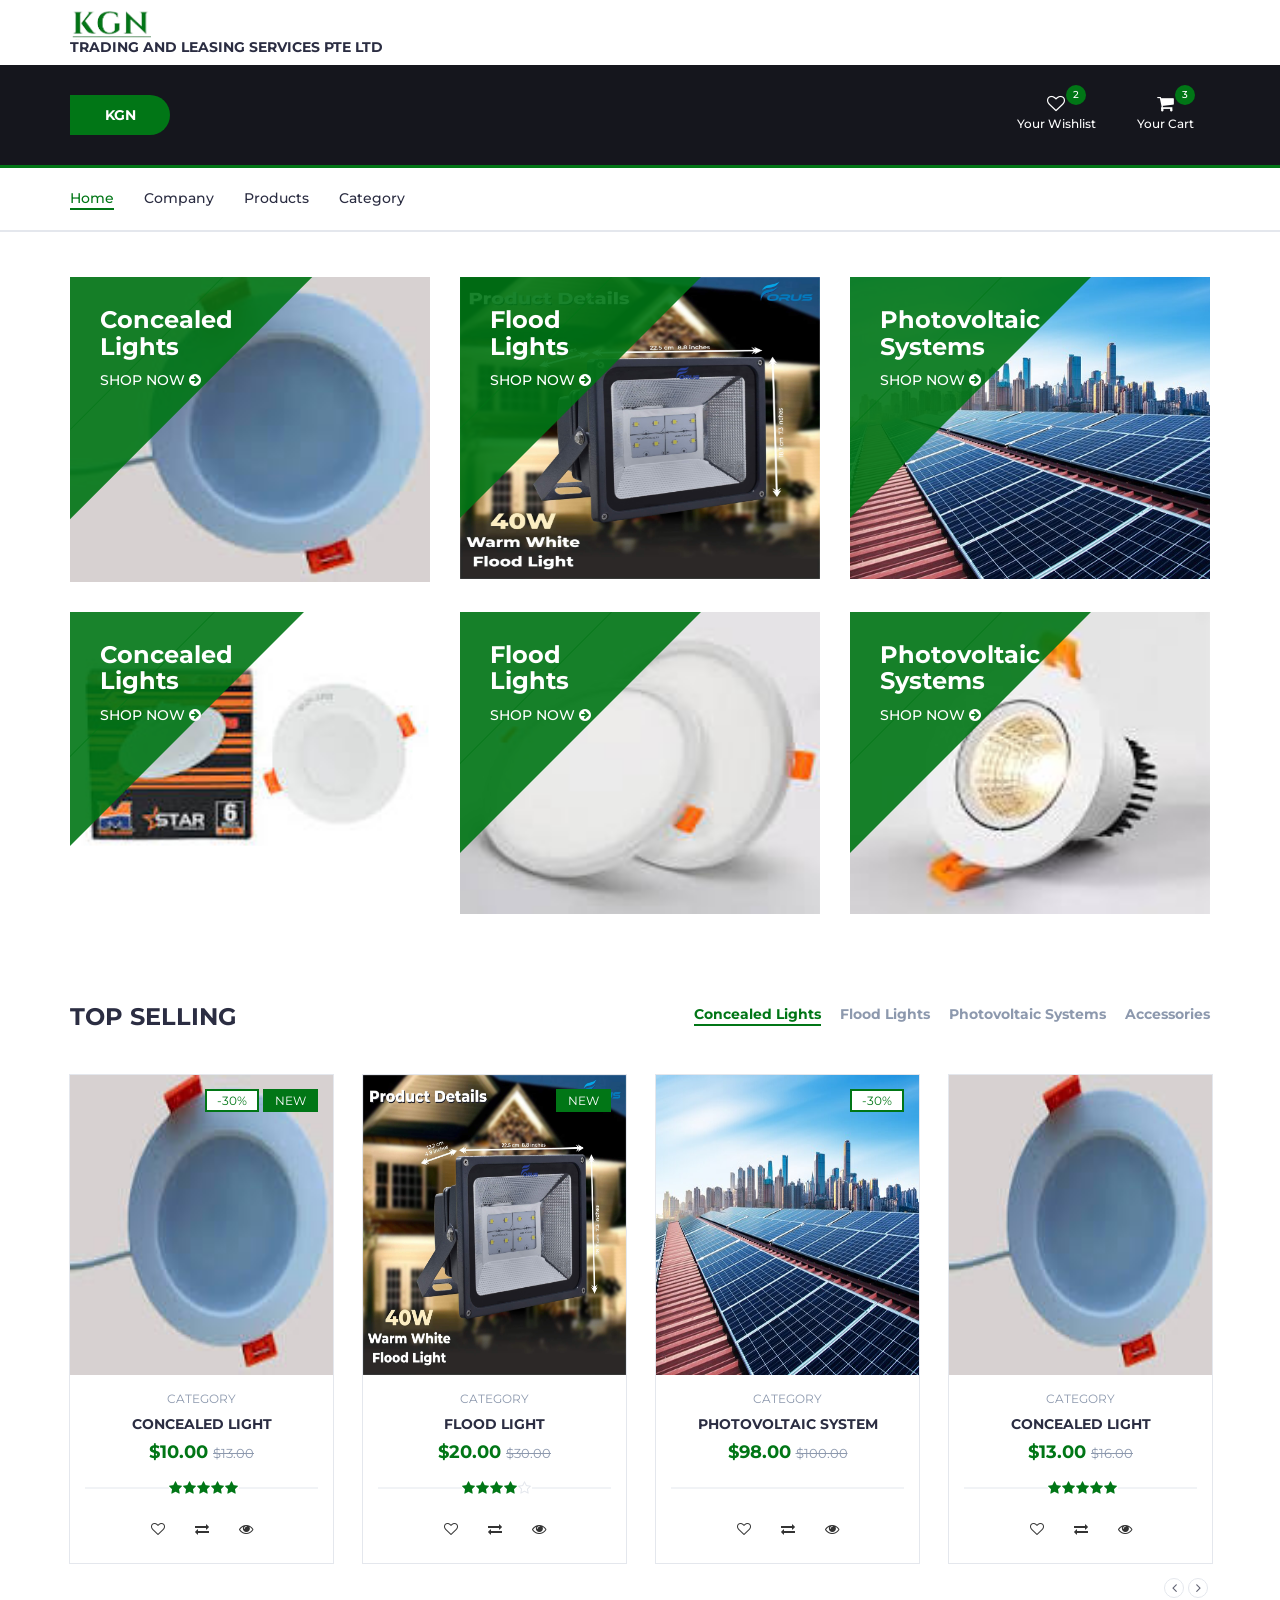
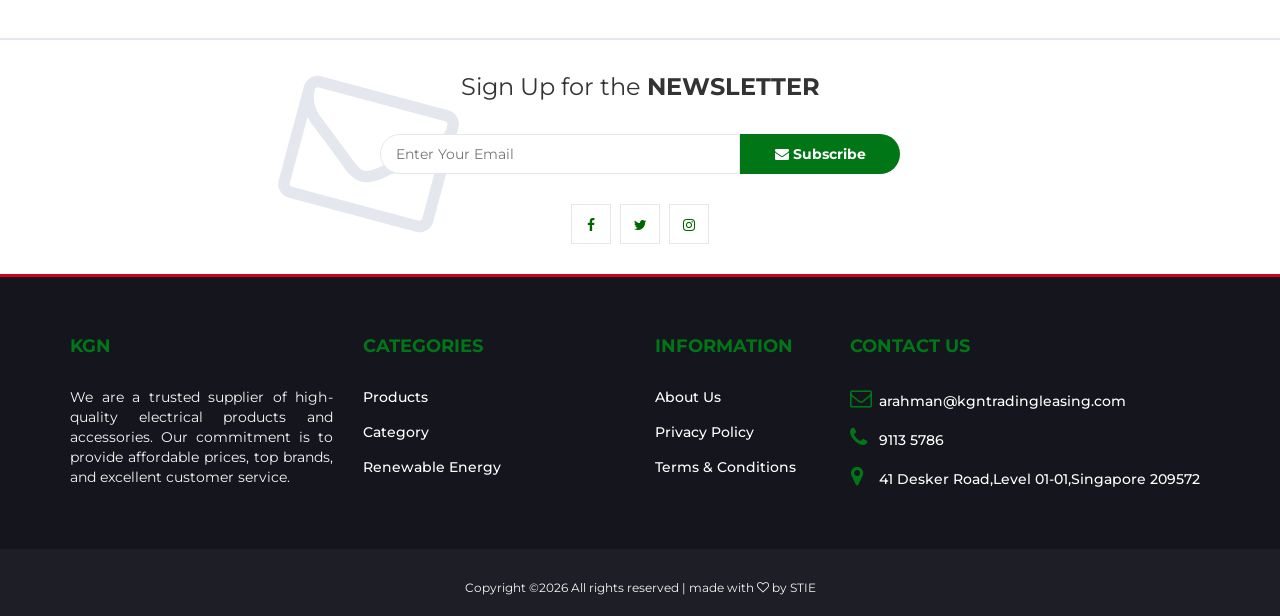
==== commit 0dbdb894: "riyaz" ====
--- a/index.html
+++ b/index.html
@@ -71,13 +71,13 @@
 						<div class="col-md-6">
 							<div class="header-search">
 								<form>
-									<select class="input-select">
+									<!-- <select class="input-select">
 										<option value="0">All Categories</option>
 										<option value="1">Category 01</option>
 										<option value="1">Category 02</option>
 									</select>
-									<input class="input" placeholder="Search here">
-									<button class="search-btn">Search</button>
+									<input class="input" placeholder="Search here"> -->
+									<button class="search-btn">KGN</button>
 								</form>
 							</div>
 						</div>
